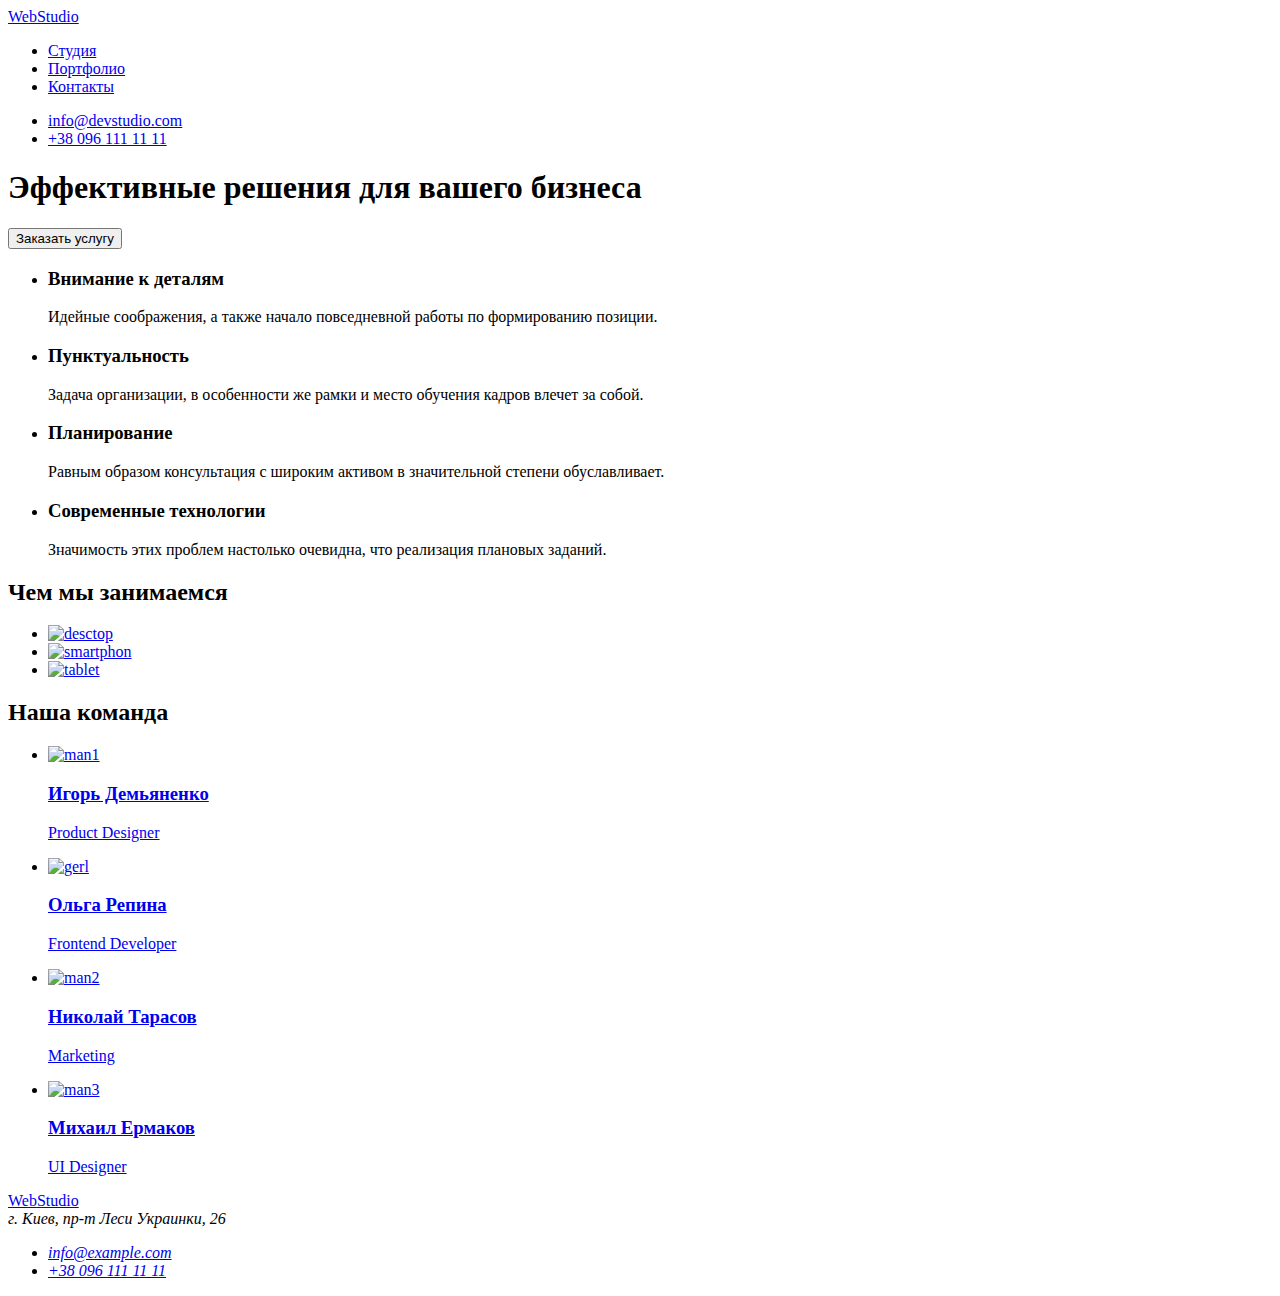
==== index.html @ 0e50b9f3 "newproject" ====
<!DOCTYPE html>
<html lang="en">
<head>
    <meta charset="UTF-8">
    <meta http-equiv="X-UA-Compatible" content="IE=edge">
    <meta name="viewport" content="width=device-width, initial-scale=1.0">
    <title>Document</title>
    <link rel="stylesheet" href="./css/styles.css">
</head>
<body>
    <!-- open header -->
    <header>
      <nav>
        <a href="index.html">WebStudio</a>
        <ul>
          <li><a href="#">Студия</a></li>
          <li><a href="#">Портфолио</a></li>
          <li><a href="#">Контакты</a></li>
        </ul>
      </nav>
      <ul>
        <li><a href="#">info@devstudio.com</a></li>
        <li><a href="#">+38 096 111 11 11</a></li>
      </ul> 
   </header>
   <!-- close header -->
   
   <!-- open main -->
   <main>
     <div>
       <section>
         <h1>Эффективные решения для вашего бизнеса</h1>
         <button>Заказать услугу</button>
       </section>

       <section>
         <ul>
           <li>
             <h3>Внимание к деталям</h3>
             <p>Идейные соображения, а также начало повседневной работы по формированию позиции.</p>
           </li>
           <li>
             <h3>Пунктуальность</h3>
             <p>Задача организации, в особенности же рамки и место обучения кадров влечет за собой.</p>
           </li>
           <li>
             <h3>Планирование</h3>
             <p>Равным образом консультация с широким активом в значительной степени обуславливает.</p>
           </li>
           <li>
             <h3>Современные технологии</h3>
             <p>Значимость этих проблем настолько очевидна, что реализация плановых заданий.</p>
           </li>
          </ul>
          <h2>Чем мы занимаемся</h2>
          <ul>
            <li><a href="#"><img src="./img/img1.jpg" width="370" alt="desctop"></a></li>
            <li><a href="#"><img src="./img/img2.jpg" width="370" alt="smartphon"></a></li>
            <li><a href="#"><img src="./img/img3.jpg" width="370" alt="tablet"></a></li>
          </ul>
        </section>
        <section>
          <h2>Наша команда</h2>
          <ul>
            <li>
              <a href="#">
                <img src="./img/p1.jpg" width="270" alt="man1">
                <h3>Игорь Демьяненко</h3>
                <p>Product Designer</p>
              </a>
            </li>
            <li>
              <a href="#">
                <img src="./img/p2.jpg" width="270" alt="gerl">
                <h3>Ольга Репина</h3>
                <p>Frontend Developer</p>
              </a>
            </li>
            <li>
              <a href="#">
                <img src="./img/p3.jpg" width="270" alt="man2">
                <h3>Николай Тарасов</h3>
                <p>Marketing</p>
              </a>
            </li>
            <li>
              <a href="#">
                <img src="./img/p4.jpg" width="270" alt="man3">
                <h3>Михаил Ермаков</h3>
                <p>UI Designer</p>
              </a>
            </li>
          </ul>
        </section>
      </div>
    </main>
   <!-- close main -->
  
   <!-- open footer -->
  <footer>
    <div><a href="index.html"><span>Web</span>Studio</a></div>
    <address>
      <div>г. Киев, пр-т Леси Украинки, 26</div>
      <ul>
        <li><a href="#">info@example.com</a></li>
        <li><a href="#">+38 096 111 11 11</a></li>
      </ul>
    </address>
  </footer>
   <!-- close footer -->
</body>
</html>
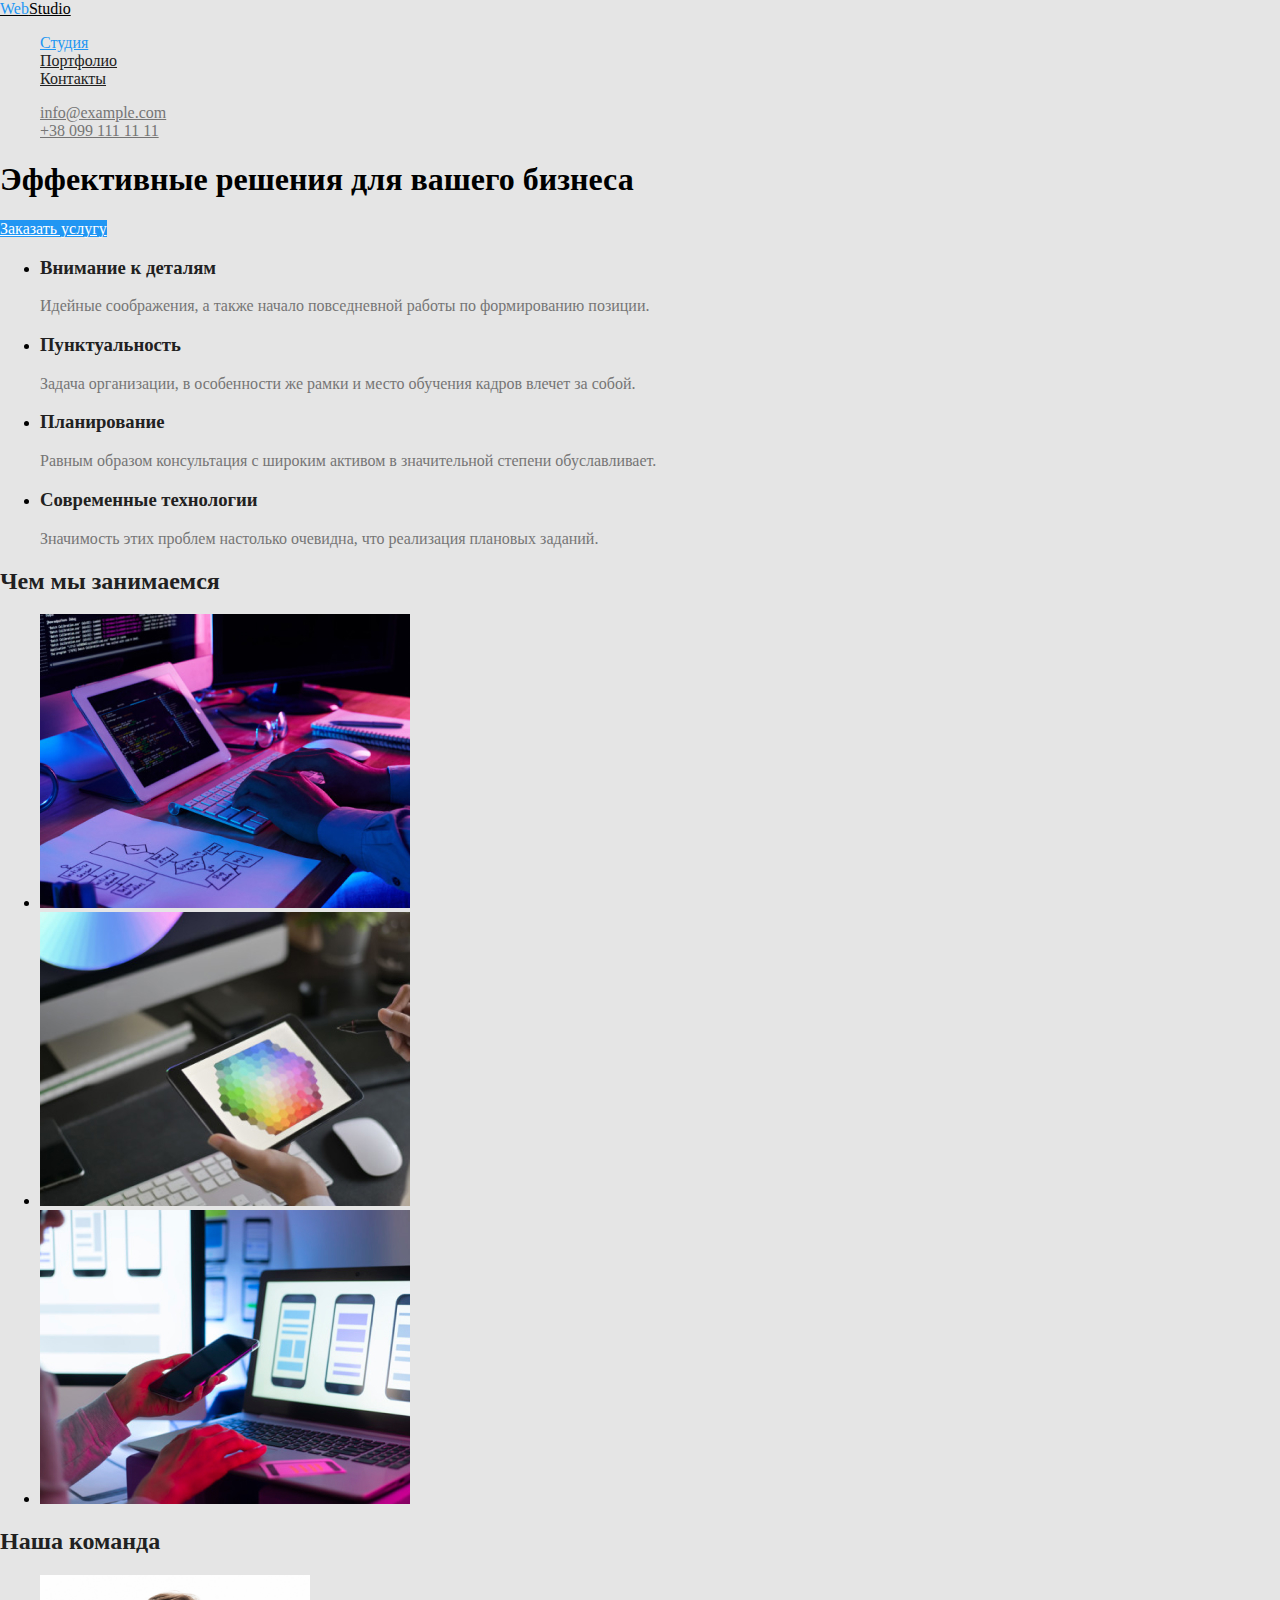
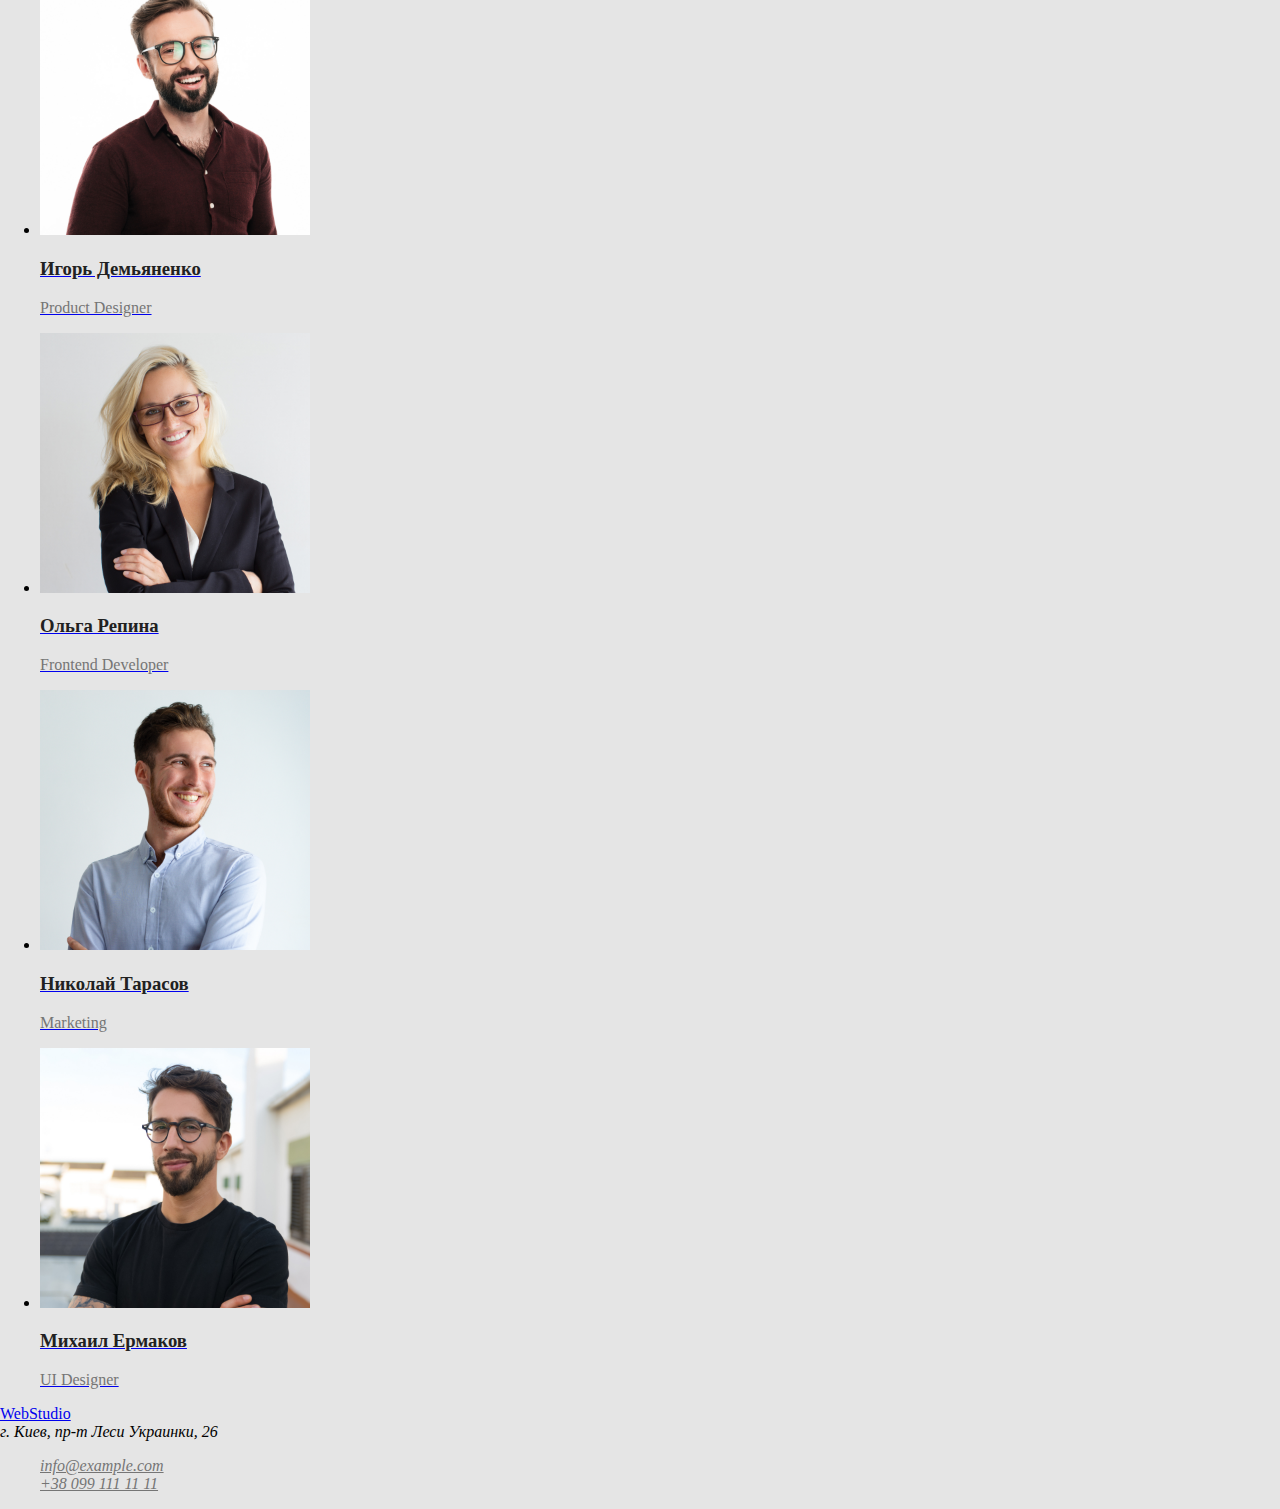
==== commit 074d0044: "add html and css" ====
--- a/index.html
+++ b/index.html
@@ -6,21 +6,26 @@
     <meta name="viewport" content="width=device-width, initial-scale=1.0">
     <title>Document</title>
     <link rel="stylesheet" href="./css/styles.css">
+    <link rel="preconnect" href="https://fonts.googleapis.com">
+    <link rel="preconnect" href="https://fonts.gstatic.com" crossorigin>
+    <link
+      href="https: //fonts.googleapis.com/css2?family= семейство= Raleway:ital,wght@0,400;0,500;0,700;0,900;1,400;1,500;1,700;1,900 & display=swap"
+      rel="stylesheet">
 </head>
 <body>
     <!-- open header -->
     <header>
       <nav>
-        <a href="index.html">WebStudio</a>
-        <ul>
-          <li><a href="#">Студия</a></li>
-          <li><a href="#">Портфолио</a></li>
-          <li><a href="#">Контакты</a></li>
+        <a href="index.html" class="logototal"><span class="logo">Web</span>Studio</a>
+        <ul class="site-nav list">
+          <li><a href="./index.html" class="link current">Студия</a></li>
+          <li><a href="./portfolio.html" class="link">Портфолио</a></li>
+          <li><a href="#" class="link">Контакты</a></li>
         </ul>
       </nav>
-      <ul>
-        <li><a href="#">info@devstudio.com</a></li>
-        <li><a href="#">+38 096 111 11 11</a></li>
+      <ul class="site-cont list">
+        <li><a href="mailto:info@example.com" class="mail">info@example.com</a></li>
+        <li><a href="tel:+380991111111" class="phone">+38 099 111 11 11</a></li>
       </ul> 
    </header>
    <!-- close header -->
@@ -30,64 +35,64 @@
      <div>
        <section>
          <h1>Эффективные решения для вашего бизнеса</h1>
-         <button>Заказать услугу</button>
+         <a href="#" type="button" class="button secondary">Заказать услугу</a>
        </section>
 
-       <section>
-         <ul>
+       <section class="section">
+         <ul class="about-list">
            <li>
-             <h3>Внимание к деталям</h3>
-             <p>Идейные соображения, а также начало повседневной работы по формированию позиции.</p>
+             <h3 class="title">Внимание к деталям</h3>
+             <p class="description">Идейные соображения, а также начало повседневной работы по формированию позиции.</p>
            </li>
            <li>
-             <h3>Пунктуальность</h3>
-             <p>Задача организации, в особенности же рамки и место обучения кадров влечет за собой.</p>
+             <h3 class="title">Пунктуальность</h3>
+             <p class="description">Задача организации, в особенности же рамки и место обучения кадров влечет за собой.</p>
            </li>
            <li>
-             <h3>Планирование</h3>
-             <p>Равным образом консультация с широким активом в значительной степени обуславливает.</p>
+             <h3 class="title">Планирование</h3>
+             <p class="description">Равным образом консультация с широким активом в значительной степени обуславливает.</p>
            </li>
            <li>
-             <h3>Современные технологии</h3>
-             <p>Значимость этих проблем настолько очевидна, что реализация плановых заданий.</p>
+             <h3 class="title">Современные технологии</h3>
+             <p class="description">Значимость этих проблем настолько очевидна, что реализация плановых заданий.</p>
            </li>
           </ul>
-          <h2>Чем мы занимаемся</h2>
-          <ul>
-            <li><a href="#"><img src="./img/img1.jpg" width="370" alt="desctop"></a></li>
-            <li><a href="#"><img src="./img/img2.jpg" width="370" alt="smartphon"></a></li>
-            <li><a href="#"><img src="./img/img3.jpg" width="370" alt="tablet"></a></li>
+          <h2 class="title">Чем мы занимаемся</h2>
+          <ul class="work-list">
+            <li><a href="#"><img src="./images/img1.jpg" width="370" alt="desctop"></a></li>
+            <li><a href="#"><img src="./images/img2.jpg" width="370" alt="smartphon"></a></li>
+            <li><a href="#"><img src="./images/img3.jpg" width="370" alt="tablet"></a></li>
           </ul>
         </section>
         <section>
-          <h2>Наша команда</h2>
-          <ul>
+          <h2 class="title">Наша команда</h2>
+          <ul class="comanda">
             <li>
               <a href="#">
-                <img src="./img/p1.jpg" width="270" alt="man1">
-                <h3>Игорь Демьяненко</h3>
-                <p>Product Designer</p>
+                <img src="./images/p1.jpg" width="270" alt="man1">
+                <h3 class="title">Игорь Демьяненко</h3>
+                <p class="description">Product Designer</p>
               </a>
             </li>
             <li>
               <a href="#">
-                <img src="./img/p2.jpg" width="270" alt="gerl">
-                <h3>Ольга Репина</h3>
-                <p>Frontend Developer</p>
+                <img src="./images/p2.jpg" width="270" alt="gerl">
+                <h3 class="title">Ольга Репина</h3>
+                <p class="description">Frontend Developer</p>
               </a>
             </li>
             <li>
               <a href="#">
-                <img src="./img/p3.jpg" width="270" alt="man2">
-                <h3>Николай Тарасов</h3>
-                <p>Marketing</p>
+                <img src="./images/p3.jpg" width="270" alt="man2">
+                <h3 class="title">Николай Тарасов</h3>
+                <p class="description">Marketing</p>
               </a>
             </li>
             <li>
               <a href="#">
-                <img src="./img/p4.jpg" width="270" alt="man3">
-                <h3>Михаил Ермаков</h3>
-                <p>UI Designer</p>
+                <img src="./images/p4.jpg" width="270" alt="man3">
+                <h3 class="title">Михаил Ермаков</h3>
+                <p class="description">UI Designer</p>
               </a>
             </li>
           </ul>
@@ -100,10 +105,10 @@
   <footer>
     <div><a href="index.html"><span>Web</span>Studio</a></div>
     <address>
-      <div>г. Киев, пр-т Леси Украинки, 26</div>
-      <ul>
-        <li><a href="#">info@example.com</a></li>
-        <li><a href="#">+38 096 111 11 11</a></li>
+      <span>г. Киев, пр-т Леси Украинки, 26</span>
+      <ul class="list">
+        <li><a href="mailto:info@example.com" class="mail">info@example.com</a></li>
+        <li><a href="tel:+380991111111" class="phone">+38 099 111 11 11</a></li>
       </ul>
     </address>
   </footer>
--- a/css/styles.css
+++ b/css/styles.css
@@ -0,0 +1,120 @@
+/*цвет основного текста #212121 
+вторичный цвет #757575
+белый #FFFFFF
+акцент #2196F3
+цвет адресса футер почта, телефон color: rgba(255, 255, 255, 0.6);
+лого хадр #2196F3 #000000
+лого футер #2196F3  #000000
+*/
+
+/* цвет фона
+основной #E5E5E5
+вторичный #F5F4FA
+*/
+:root{
+    --primary-text-color:#212121;
+    --second-text-color:#757575;
+    --accent-color:#2196F3;
+    --white:#ffffff;
+    --primary-button-color:#212121;
+    --bg-primary-color:#F5F4FA;
+    --secondary-color:#FFFFFF;
+    --bg-secondary-color:#2196F3;
+    --bg-buttom-color:#2196F3;
+    --logo-color:#2196F3;
+    --logo-total-color:#000000;
+}
+
+body{
+    background-color:#E5E5E5;
+    width: 1600px;
+    margin: 0 auto;
+}
+.list{
+    list-style: none;
+}
+
+/* logo */
+
+.logototal{
+    color: var(--logo-total-color);
+}
+
+.logototal .logo{
+    color:var(--logo-color);
+}
+
+/* навигация начало */
+
+.site-nav .link{
+    color: var(--primary-text-color) ;
+}
+.site-nav .link:hover, 
+.site-nav .link:focus{
+    color:var(--accent-color);
+}
+
+.mail{
+    color: var(--second-text-color);
+}
+
+.mail:hover,
+.mail:focus{
+    color: var(--accent-color);
+}
+
+.phone {
+    color: var(--second-text-color);
+}
+
+.phone:hover,
+.phone:focus {
+    color: var(--accent-color);
+}
+
+/* навигация конец */
+/* section */
+
+.about-list .title{
+    color:var(--primary-text-color);
+}
+.title{
+    color:var(--primary-text-color);
+}
+
+.description{
+    color: var(--second-text-color);
+}
+
+/* section end */
+/* button open */
+
+.button{
+   
+}
+
+.button.secondary{
+    color:var(--secondary-color);
+    background-color: var(--bg-secondary-color);
+}
+
+.button.primary{
+    color:var(--primary-button-color);
+    background-color:var(--bg-primary-color);
+}
+
+.link.current{
+    color: var(--accent-color);
+}
+
+.filter .button{
+    color: var(--primary-text-color);
+    background-color:var(--bg-primary-color);
+}
+
+.filter .button:hover,
+.filter .button:focus{
+    color: var(--white);
+    background-color: var(--bg-secondary-color);
+}
+
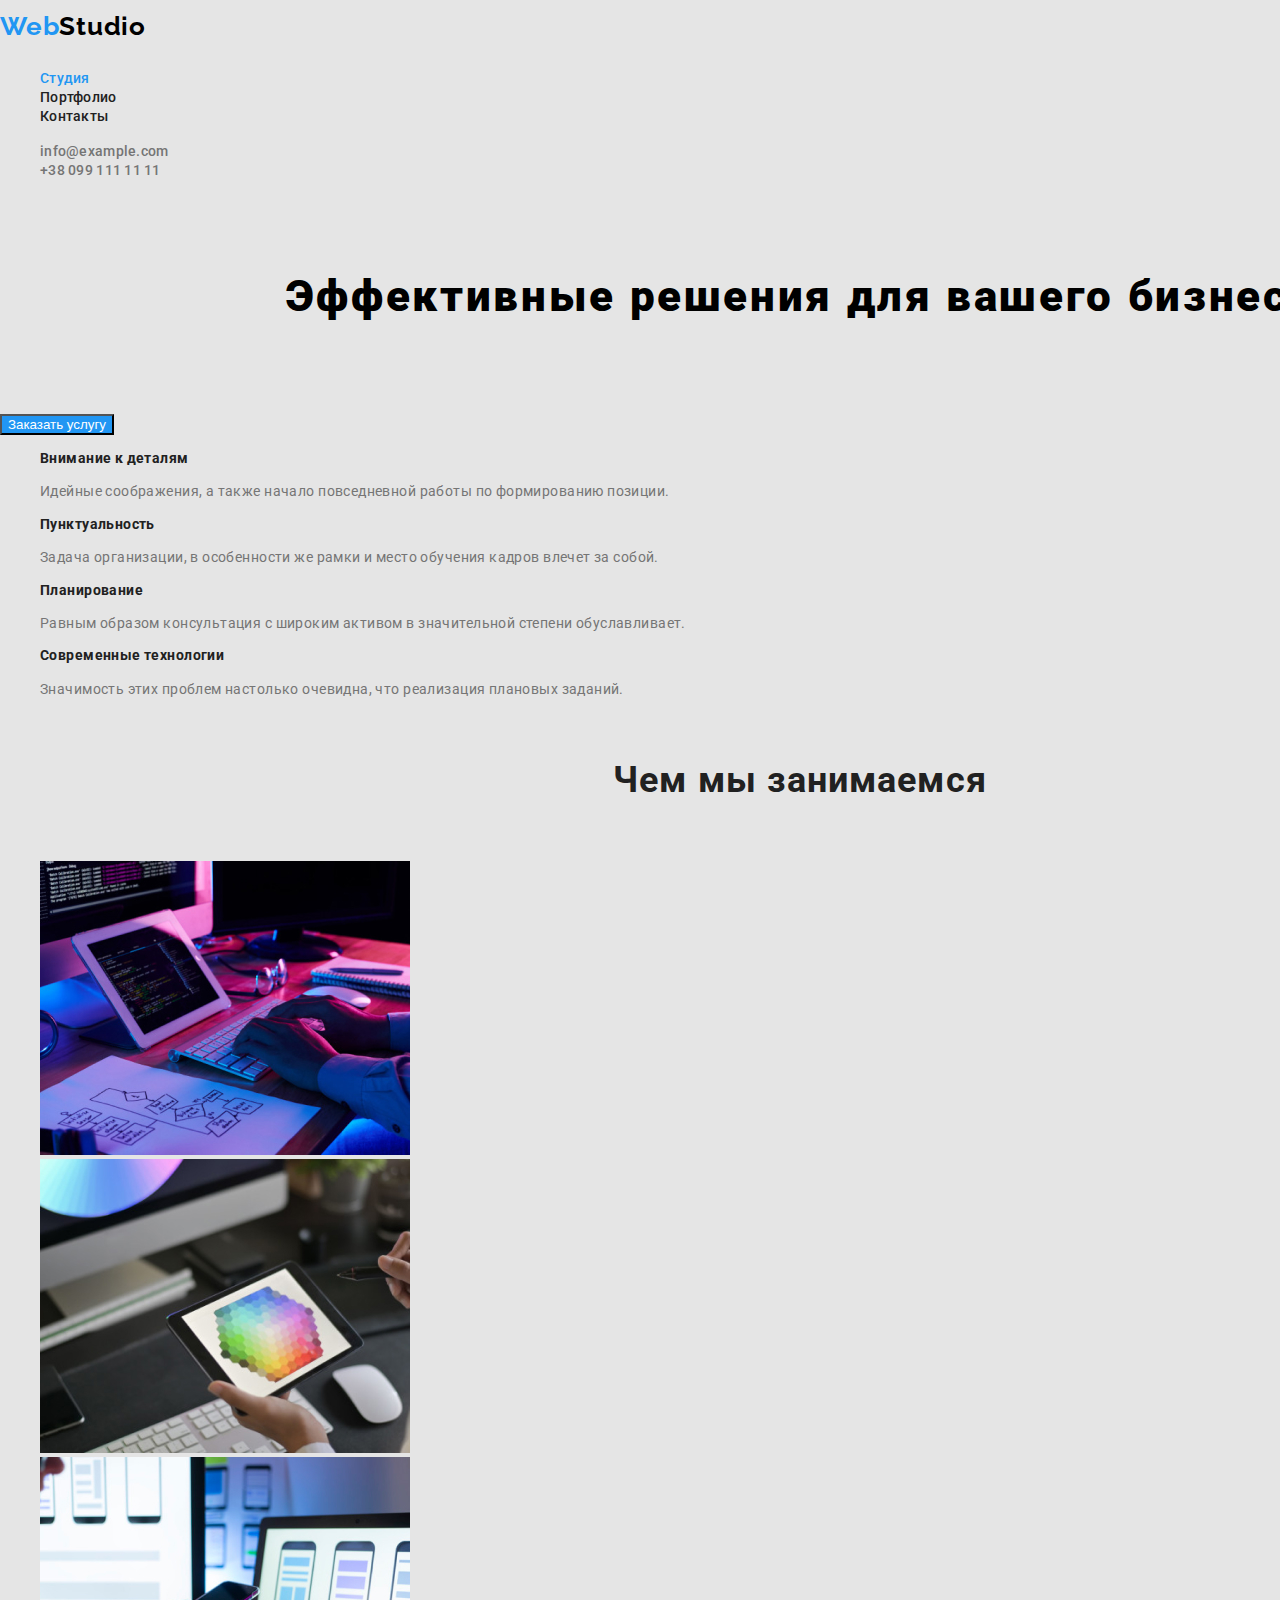
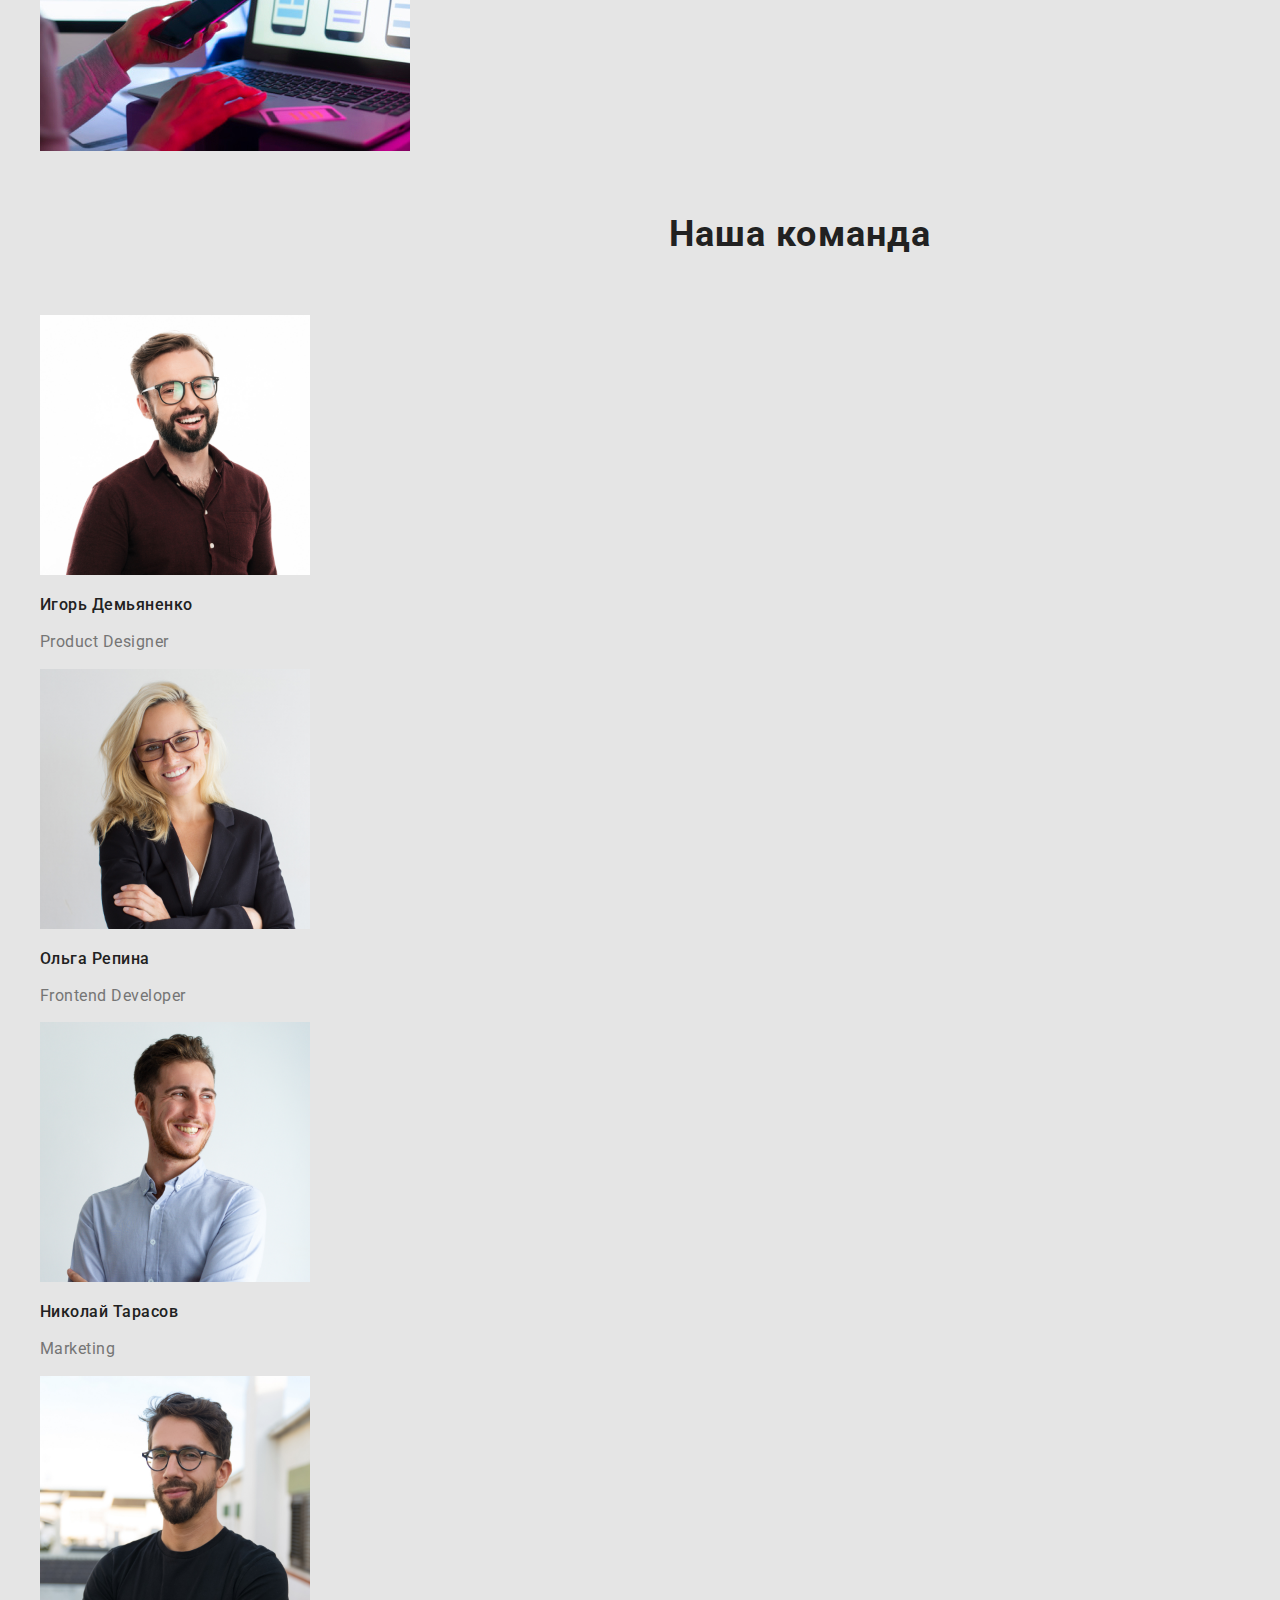
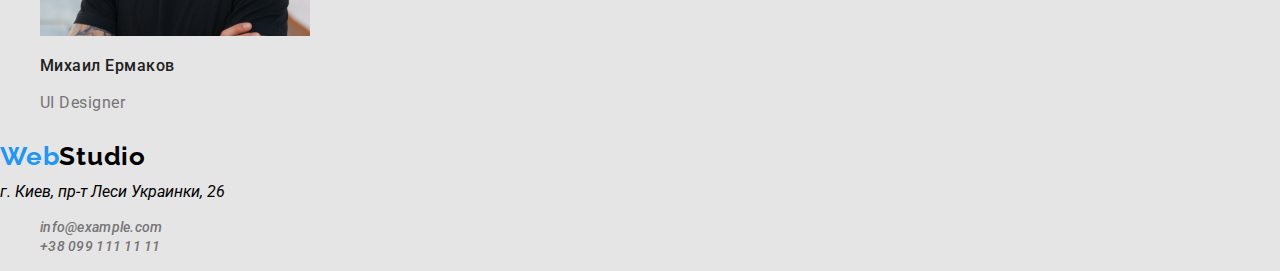
==== commit f460c205: "Добавил шрифт и цвет" ====
--- a/index.html
+++ b/index.html
@@ -1,31 +1,30 @@
 <!DOCTYPE html>
 <html lang="en">
 <head>
-    <meta charset="UTF-8">
-    <meta http-equiv="X-UA-Compatible" content="IE=edge">
-    <meta name="viewport" content="width=device-width, initial-scale=1.0">
-    <title>Document</title>
-    <link rel="stylesheet" href="./css/styles.css">
-    <link rel="preconnect" href="https://fonts.googleapis.com">
-    <link rel="preconnect" href="https://fonts.gstatic.com" crossorigin>
-    <link
-      href="https: //fonts.googleapis.com/css2?family= семейство= Raleway:ital,wght@0,400;0,500;0,700;0,900;1,400;1,500;1,700;1,900 & display=swap"
-      rel="stylesheet">
+  <meta charset="UTF-8">
+  <meta http-equiv="X-UA-Compatible" content="IE=edge">
+  <meta name="viewport" content="width=device-width, initial-scale=1.0">
+  <title>Document</title>
+  <link rel="preconnect" href="https://fonts.googleapis.com">
+  <link rel="preconnect" href="https://fonts.gstatic.com" crossorigin>
+  <link href="https://fonts.googleapis.com/css2?family=Raleway:wght@700&family=Roboto:wght@400;500;700;900&display=swap"
+    rel="stylesheet">
+  <link rel="stylesheet" href="./css/styles.css">
 </head>
 <body>
     <!-- open header -->
-    <header>
-      <nav>
-        <a href="index.html" class="logototal"><span class="logo">Web</span>Studio</a>
-        <ul class="site-nav list">
-          <li><a href="./index.html" class="link current">Студия</a></li>
-          <li><a href="./portfolio.html" class="link">Портфолио</a></li>
-          <li><a href="#" class="link">Контакты</a></li>
-        </ul>
-      </nav>
-      <ul class="site-cont list">
-        <li><a href="mailto:info@example.com" class="mail">info@example.com</a></li>
-        <li><a href="tel:+380991111111" class="phone">+38 099 111 11 11</a></li>
+  <header>
+    <nav class="nav-header">
+      <a href="index.html" class="logototal"><span class="logo">Web</span>Studio</a>
+      <ul class="site-nav list">
+        <li><a href="./index.html" class="link current">Студия</a></li>
+        <li><a href="./portfolio.html" class="link">Портфолио</a></li>
+        <li><a href="#" class="link">Контакты</a></li>
+      </ul>
+    </nav>
+      <ul class="site-cont">
+        <li><a href="mailto:info@example.com" class="link">info@example.com</a></li>
+        <li><a href="tel:+380991111111" class="link">+38 099 111 11 11</a></li>
       </ul> 
    </header>
    <!-- close header -->
@@ -33,9 +32,9 @@
    <!-- open main -->
    <main>
      <div>
-       <section>
-         <h1>Эффективные решения для вашего бизнеса</h1>
-         <a href="#" type="button" class="button secondary">Заказать услугу</a>
+       <section class="hero">
+         <h1 class="hero-title">Эффективные решения для вашего бизнеса</h1>
+         <button type="button" class="button secondary">Заказать услугу</button>
        </section>
 
        <section class="section">
@@ -57,39 +56,39 @@
              <p class="description">Значимость этих проблем настолько очевидна, что реализация плановых заданий.</p>
            </li>
           </ul>
-          <h2 class="title">Чем мы занимаемся</h2>
+          <h2 class="title-center">Чем мы занимаемся</h2>
           <ul class="work-list">
-            <li><a href="#"><img src="./images/img1.jpg" width="370" alt="desctop"></a></li>
-            <li><a href="#"><img src="./images/img2.jpg" width="370" alt="smartphon"></a></li>
-            <li><a href="#"><img src="./images/img3.jpg" width="370" alt="tablet"></a></li>
+            <li><a href="#"><img src="./images/img1.jpg" width="370" alt="desctop" class="link"></a></li>
+            <li><a href="#"><img src="./images/img2.jpg" width="370" alt="smartphon" class="link"></a></li>
+            <li><a href="#"><img src="./images/img3.jpg" width="370" alt="tablet" class="link"></a></li>
           </ul>
         </section>
         <section>
-          <h2 class="title">Наша команда</h2>
+          <h2 class="title-center">Наша команда</h2>
           <ul class="comanda">
             <li>
-              <a href="#">
+              <a href="#" class="link">
                 <img src="./images/p1.jpg" width="270" alt="man1">
                 <h3 class="title">Игорь Демьяненко</h3>
                 <p class="description">Product Designer</p>
               </a>
             </li>
             <li>
-              <a href="#">
+              <a href="#" class="link">
                 <img src="./images/p2.jpg" width="270" alt="gerl">
                 <h3 class="title">Ольга Репина</h3>
                 <p class="description">Frontend Developer</p>
               </a>
             </li>
             <li>
-              <a href="#">
+              <a href="#" class="link">
                 <img src="./images/p3.jpg" width="270" alt="man2">
                 <h3 class="title">Николай Тарасов</h3>
                 <p class="description">Marketing</p>
               </a>
             </li>
             <li>
-              <a href="#">
+              <a href="#" class="link">
                 <img src="./images/p4.jpg" width="270" alt="man3">
                 <h3 class="title">Михаил Ермаков</h3>
                 <p class="description">UI Designer</p>
@@ -103,12 +102,12 @@
   
    <!-- open footer -->
   <footer>
-    <div><a href="index.html"><span>Web</span>Studio</a></div>
+    <a href="index.html" class="logototal"><span class="logo">Web</span>Studio</a>
     <address>
       <span>г. Киев, пр-т Леси Украинки, 26</span>
-      <ul class="list">
-        <li><a href="mailto:info@example.com" class="mail">info@example.com</a></li>
-        <li><a href="tel:+380991111111" class="phone">+38 099 111 11 11</a></li>
+      <ul class="site-cont">
+        <li><a href="mailto:info@example.com" class="link">info@example.com</a></li>
+        <li><a href="tel:+380991111111" class="link">+38 099 111 11 11</a></li>
       </ul>
     </address>
   </footer>
--- a/css/styles.css
+++ b/css/styles.css
@@ -27,6 +27,7 @@
 
 body{
     background-color:#E5E5E5;
+    font-family: Roboto, sans-serif;
     width: 1600px;
     margin: 0 auto;
 }
@@ -34,10 +35,20 @@
     list-style: none;
 }
 
+.link{
+    text-decoration: none;
+}
+
 /* logo */
 
 .logototal{
     color: var(--logo-total-color);
+    font-family: Raleway, sans-serif;
+    letter-spacing: 0.03em;
+    font-weight: 700;
+    font-size: 26px;
+    line-height: 2;
+    text-decoration: none;
 }
 
 .logototal .logo{
@@ -48,68 +59,149 @@
 
 .site-nav .link{
     color: var(--primary-text-color) ;
+    letter-spacing: 0.02em;
+    font-weight: 500;
+    font-size: 14px;
+    line-height: 1.06;
 }
 .site-nav .link:hover, 
 .site-nav .link:focus{
     color:var(--accent-color);
 }
 
-.mail{
-    color: var(--second-text-color);
-}
-
-.mail:hover,
-.mail:focus{
+.site-cont{
+    list-style: none;
+}
+
+.site-cont .link{
+    color: var(--second-text-color);
+    font-weight: 500;
+    font-size: 14px;
+    line-height: 1.06;
+    letter-spacing: 0.02em;
+}
+
+.site-cont .link:hover,
+.site-cont .link:focus{
     color: var(--accent-color);
 }
 
-.phone {
-    color: var(--second-text-color);
-}
-
-.phone:hover,
-.phone:focus {
+/* навигация конец */
+
+/* button open */
+
+button{
+    cursor: pointer;
+}
+
+.button.secondary {
+    color: var(--secondary-color);
+    background-color: var(--bg-secondary-color);
+}
+
+.button.primary {
+    color: var(--primary-button-color);
+    background-color: var(--bg-primary-color);
+}
+
+.link.current {
     color: var(--accent-color);
 }
 
-/* навигация конец */
+/* button close */
+
+/* section hero open */ 
+
+.hero-title{
+    letter-spacing: 0.06em;
+    font-weight: 900;
+    font-size: 44px;
+    line-height: 4;
+    text-align: center;
+}
+
+/* section hero close */
+
 /* section */
+
+/* about-list section */
+
+.about-list{
+    list-style: none;
+}
 
 .about-list .title{
     color:var(--primary-text-color);
-}
-.title{
+    font-size: 14px;
+    line-height: 1.1;
+    letter-spacing: 0.03em;
+    font-weight: 700;
+}
+
+.about-list .description {
+    color: var(--second-text-color);
+    font-size: 14px;
+    line-height: 1.6;
+    letter-spacing: 0.03em;
+}
+
+.title-center{
     color:var(--primary-text-color);
-}
-
-.description{
-    color: var(--second-text-color);
-}
-
-/* section end */
-/* button open */
-
-.button{
-   
-}
-
-.button.secondary{
-    color:var(--secondary-color);
-    background-color: var(--bg-secondary-color);
-}
-
-.button.primary{
-    color:var(--primary-button-color);
-    background-color:var(--bg-primary-color);
-}
-
-.link.current{
-    color: var(--accent-color);
+    font-size: 36px;
+    line-height: 2.8;
+    text-align: center;
+    letter-spacing: 0.03em;
+    font-weight: 700;
+}
+
+.work-list{
+    list-style: none;
+}
+
+
+/* section our comanda */
+
+.comanda{
+    list-style: none;
+}
+
+.comanda .title{
+        color: var(--primary-text-color);
+        font-weight: 500;
+        font-size: 16px;
+        line-height: 1.3;
+        /* identical to box height */
+        letter-spacing: 0.03em;
+}
+
+.comanda .description{
+    font-size: 16px;
+    line-height: 1.3;
+    /* identical to box height */
+    letter-spacing: 0.03em;
+    color: var(--second-text-color);
+}
+
+
+
+
+/* section our comand end */
+
+
+/* page portfolio */
+/* open filter button */
+
+.filter{
+    list-style: none;
 }
 
 .filter .button{
     color: var(--primary-text-color);
     background-color:var(--bg-primary-color);
+    letter-spacing: 0.03em;
+    font-weight: 500;
+    font-size: 16px;
+    line-height: 1.73;
 }
 
 .filter .button:hover,
@@ -118,3 +210,27 @@
     background-color: var(--bg-secondary-color);
 }
 
+/* filter button end */
+
+/* open work filter */
+
+.work-filter{
+    list-style: none;
+}
+
+.work-filter .title {
+    font-weight: 700;
+    letter-spacing: 0.06em;
+    color: var(--primary-text-color);
+    font-size: 18px;
+    line-height: 2.4;
+   
+}
+
+.work-filter .disription {
+    letter-spacing: 0.03em;
+    color: var(--second-text-color);
+    font-size: 16px;
+    line-height: 2;
+}
+
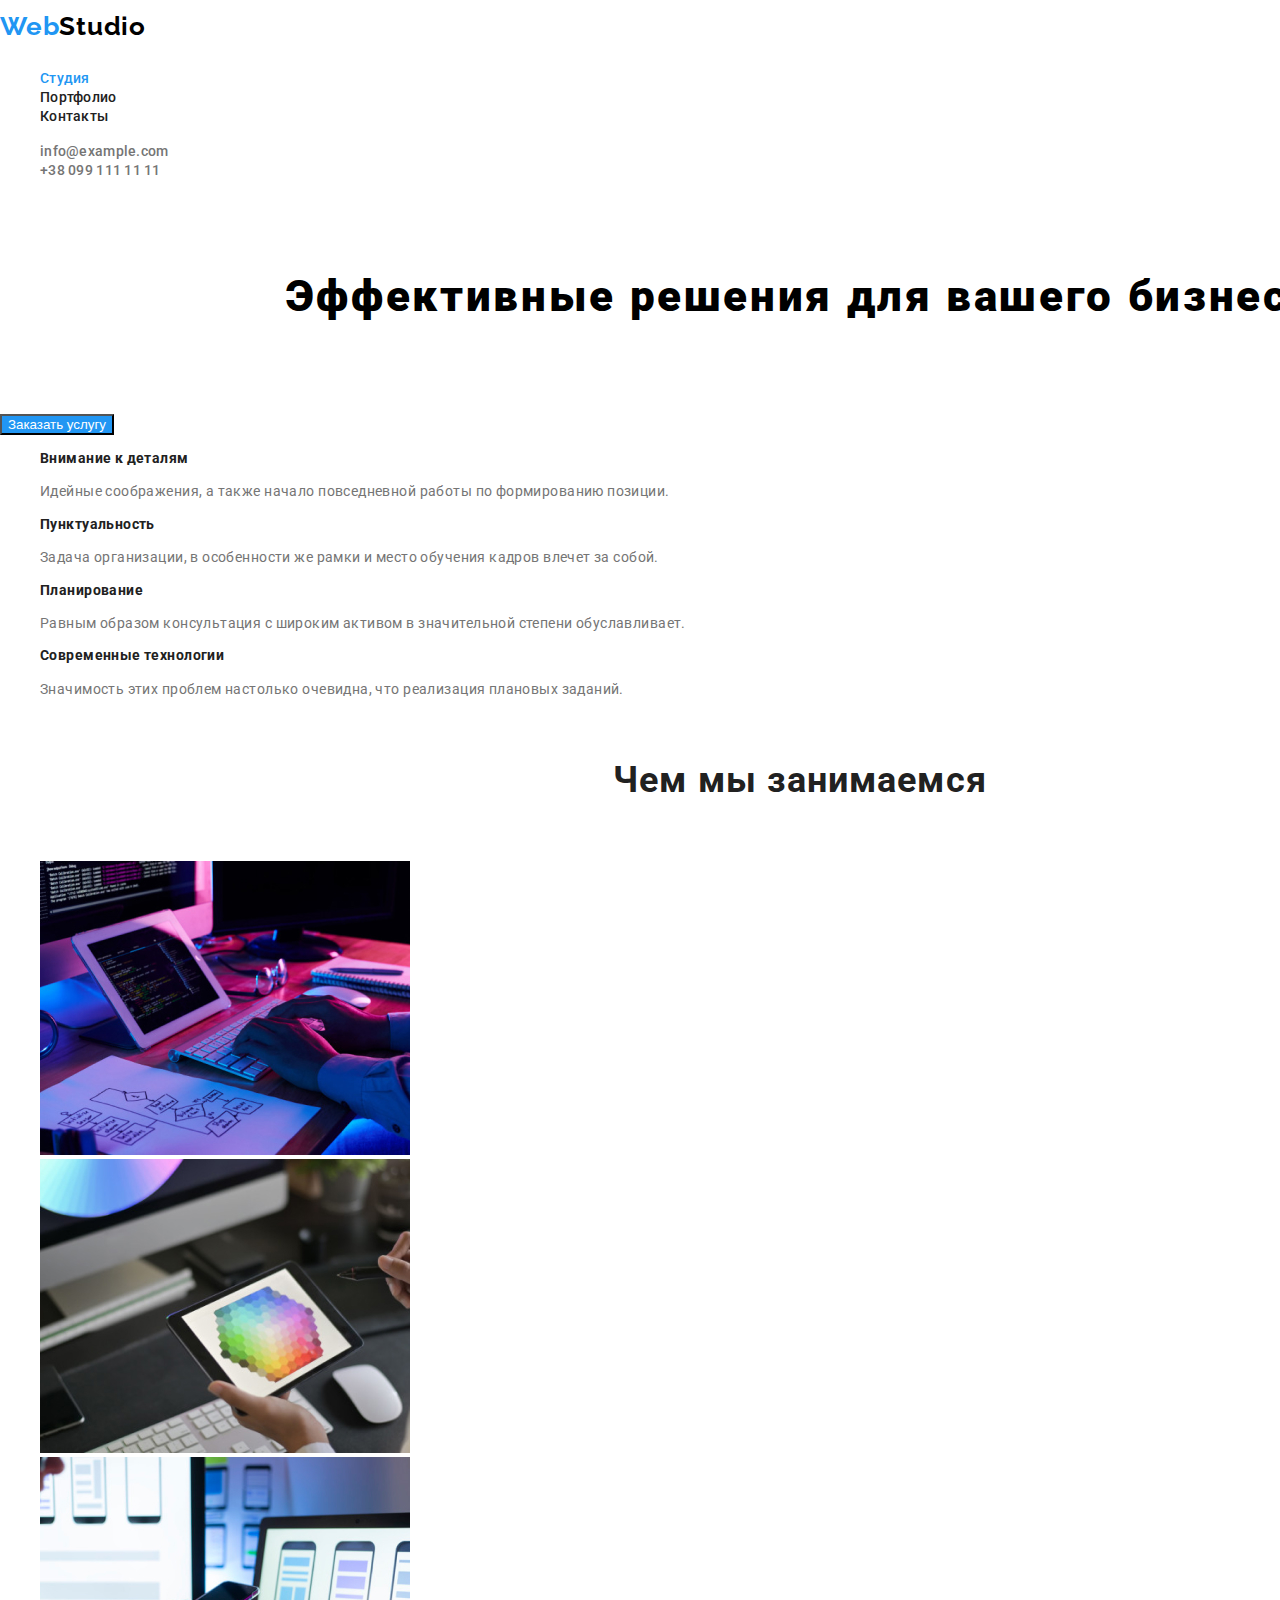
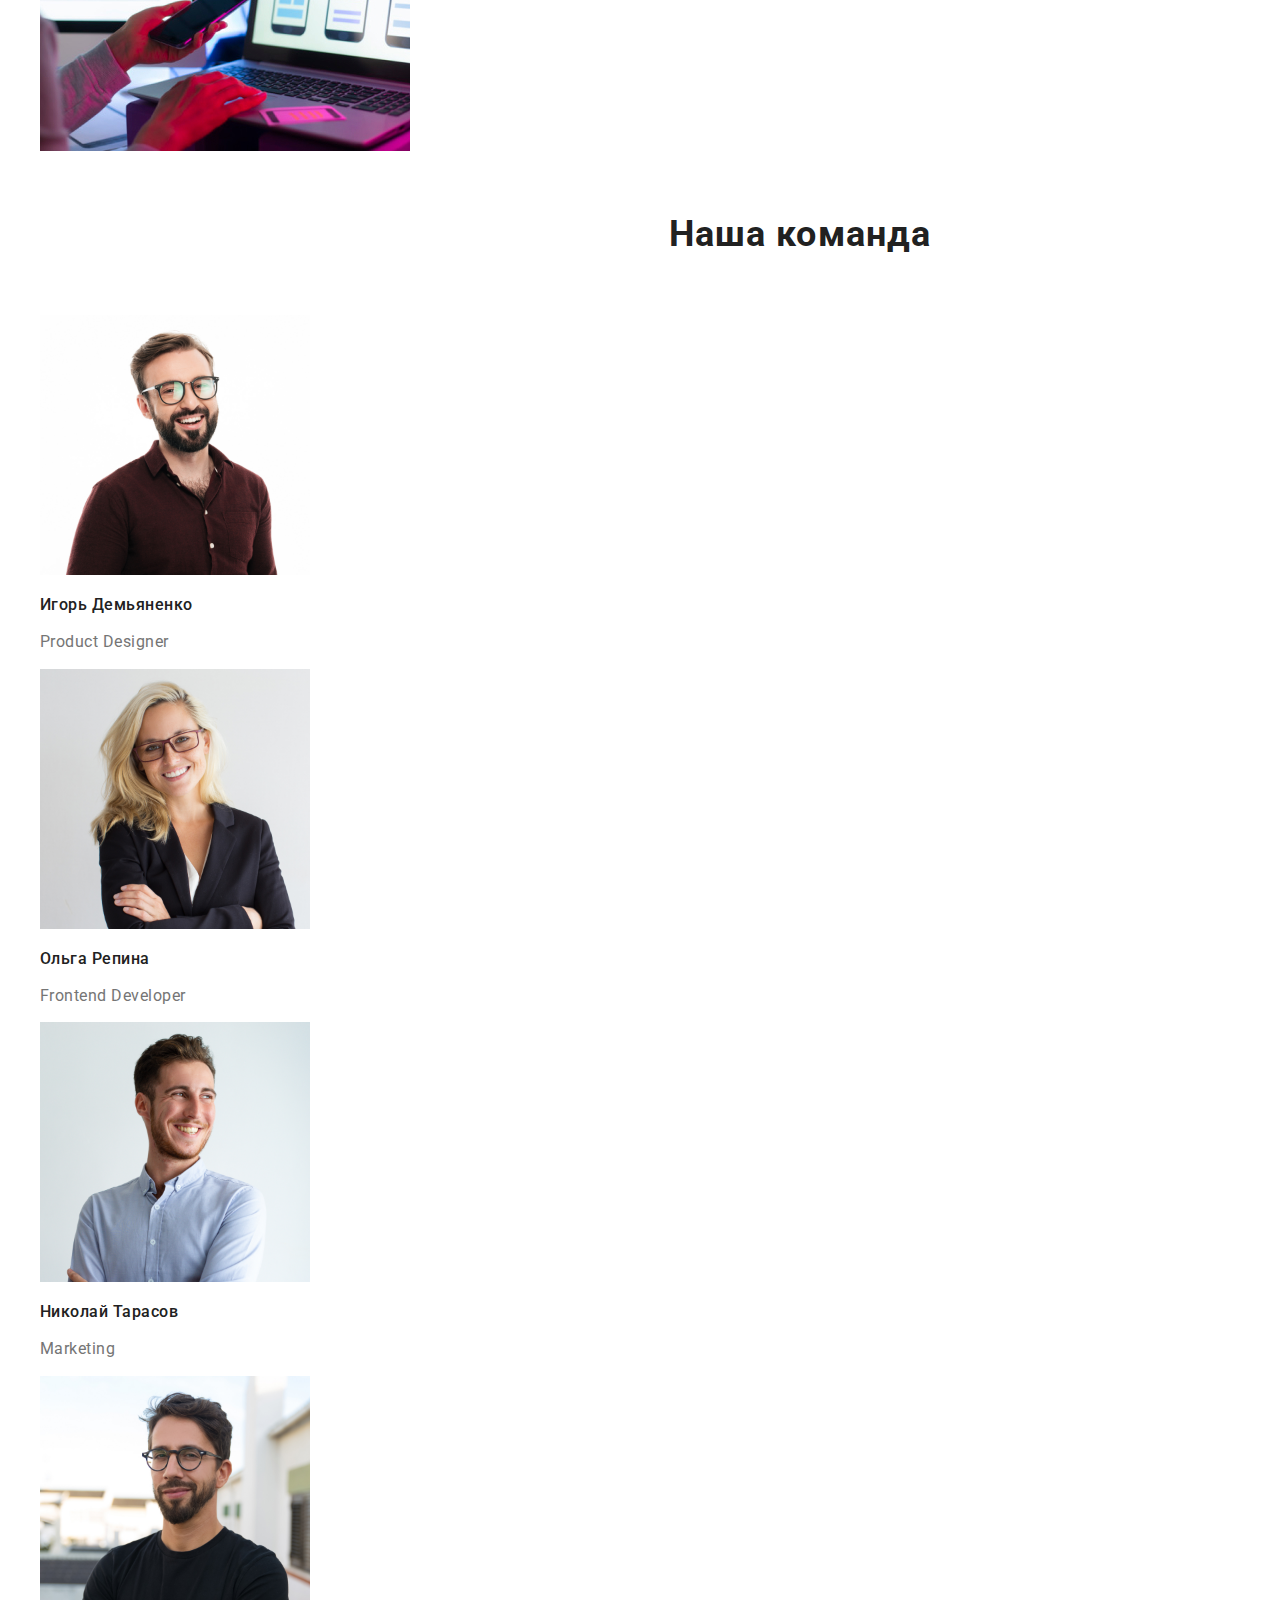
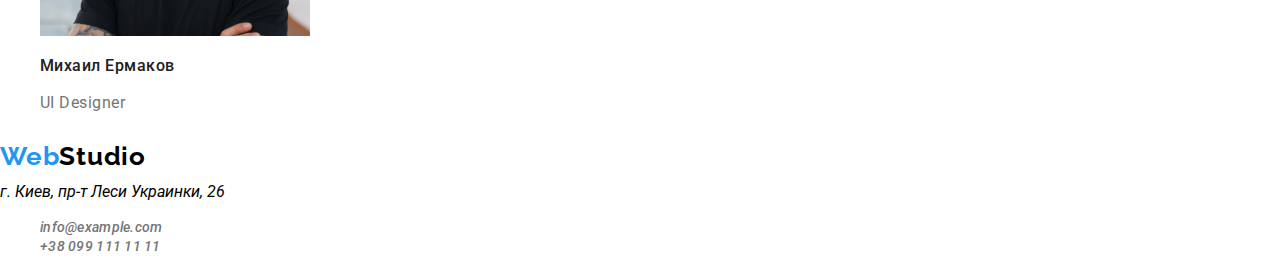
==== commit 1550c181: "edit logo" ====
--- a/index.html
+++ b/index.html
@@ -15,7 +15,7 @@
     <!-- open header -->
   <header>
     <nav class="nav-header">
-      <a href="index.html" class="logototal"><span class="logo">Web</span>Studio</a>
+      <a href="index.html" class="logo"><span class="logo-accent">Web</span>Studio</a>
       <ul class="site-nav list">
         <li><a href="./index.html" class="link current">Студия</a></li>
         <li><a href="./portfolio.html" class="link">Портфолио</a></li>
@@ -102,7 +102,7 @@
   
    <!-- open footer -->
   <footer>
-    <a href="index.html" class="logototal"><span class="logo">Web</span>Studio</a>
+    <a href="index.html" class="logo"><span class="logo-accent">Web</span>Studio</a>
     <address>
       <span>г. Киев, пр-т Леси Украинки, 26</span>
       <ul class="site-cont">
--- a/css/styles.css
+++ b/css/styles.css
@@ -26,7 +26,7 @@
 }
 
 body{
-    background-color:#E5E5E5;
+    background-color:var(--white);
     font-family: Roboto, sans-serif;
     width: 1600px;
     margin: 0 auto;
@@ -41,7 +41,7 @@
 
 /* logo */
 
-.logototal{
+.logo{
     color: var(--logo-total-color);
     font-family: Raleway, sans-serif;
     letter-spacing: 0.03em;
@@ -51,7 +51,7 @@
     text-decoration: none;
 }
 
-.logototal .logo{
+.logo .logo-accent{
     color:var(--logo-color);
 }
 
@@ -90,7 +90,7 @@
 
 /* button open */
 
-button{
+.button{
     cursor: pointer;
 }
 
